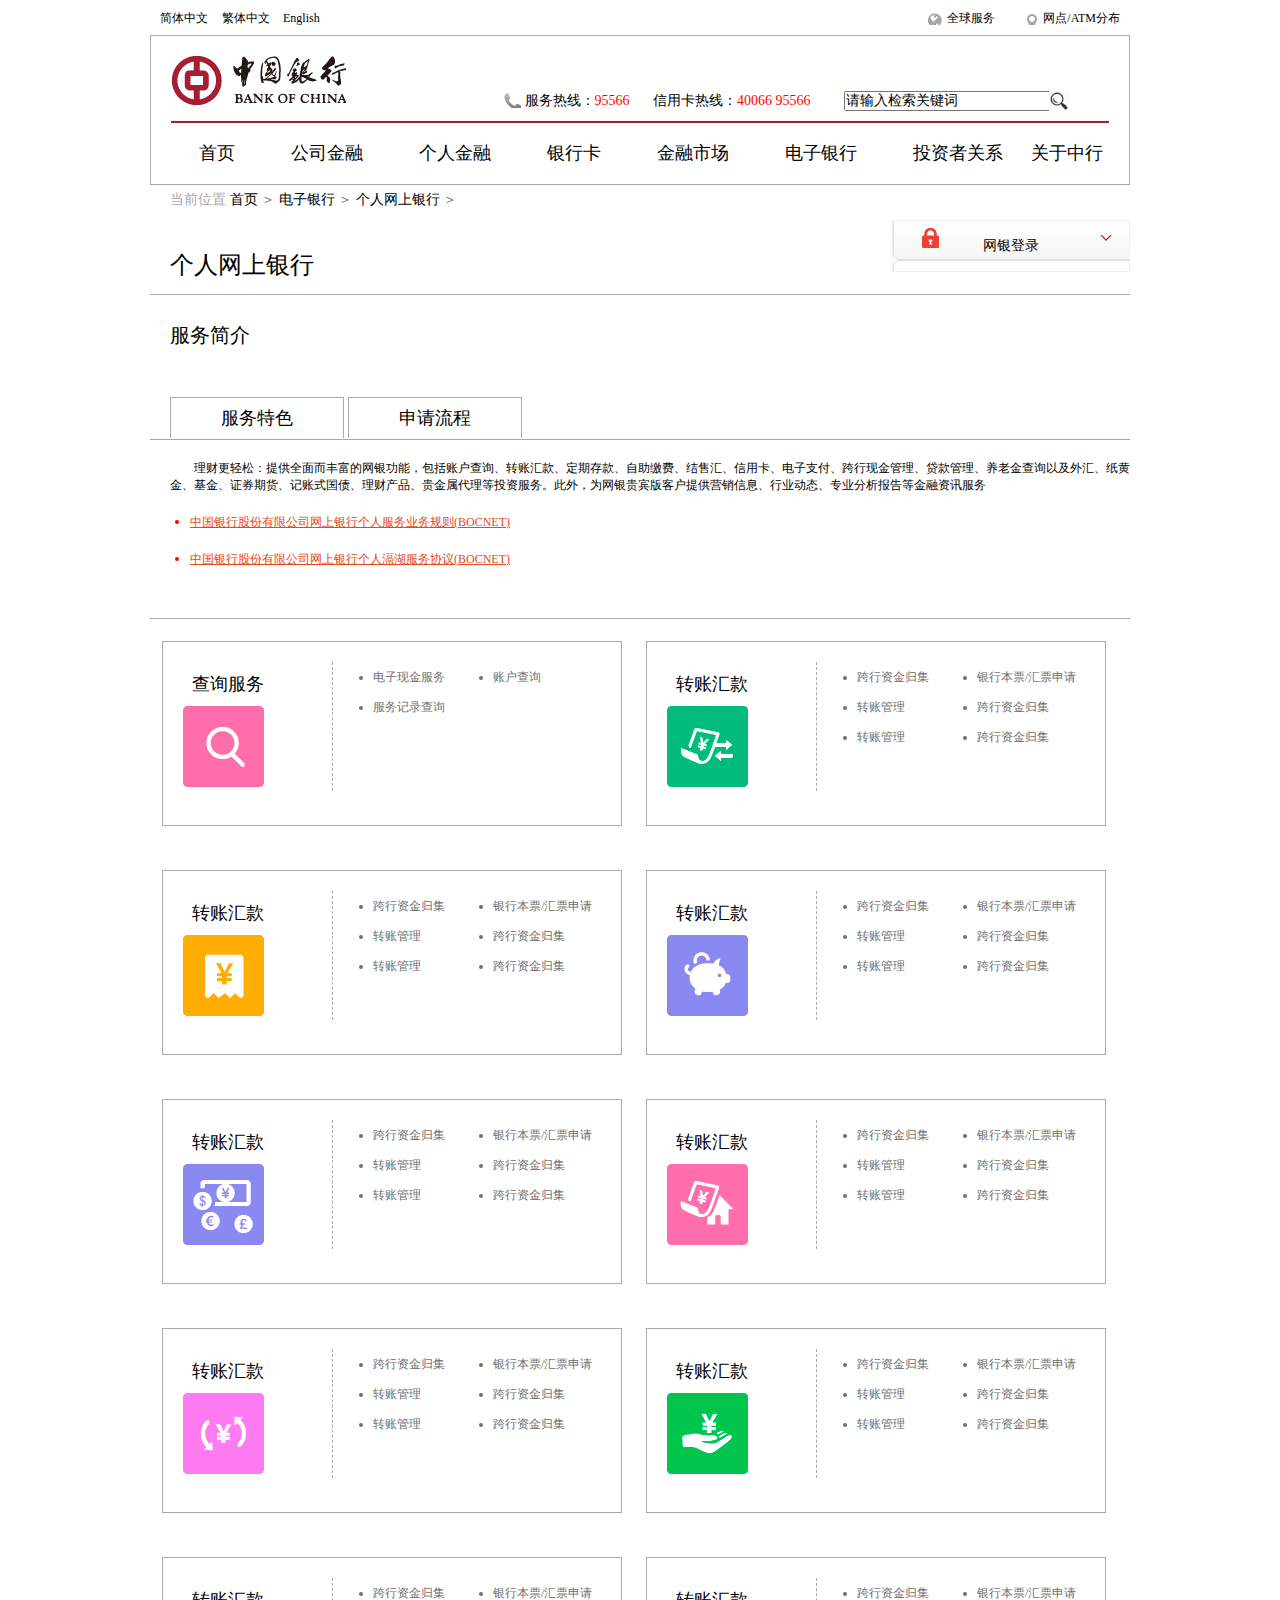
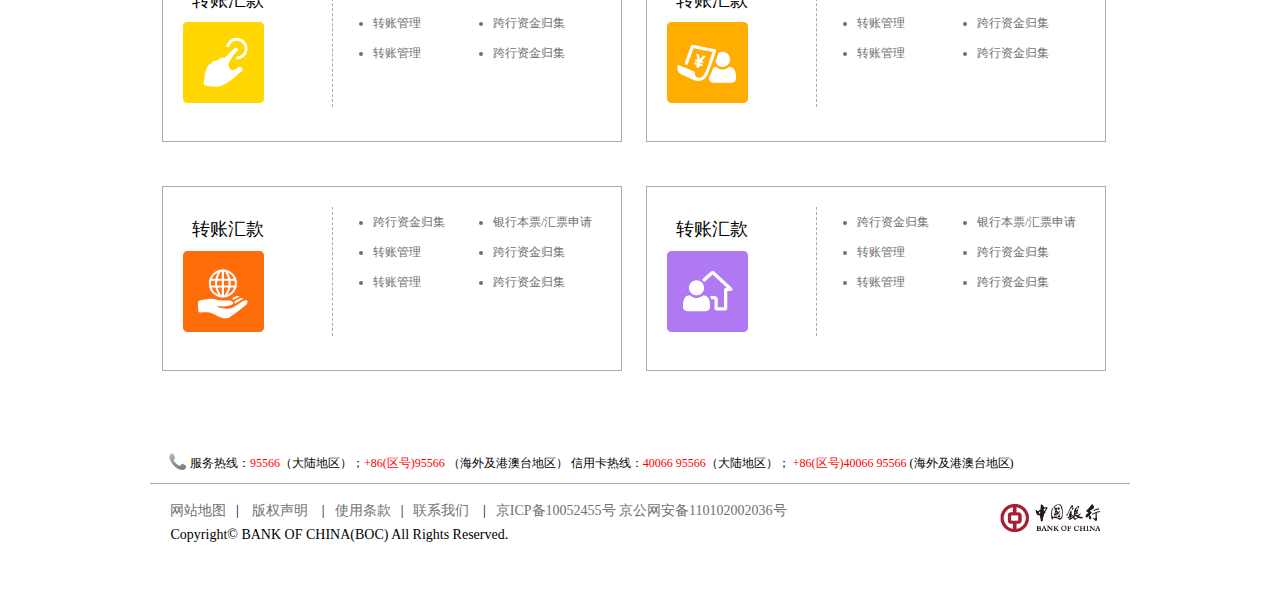
==== index.html @ 482d9f71 "v1" ====
<!DOCTYPE html>
<html lang="en">

<head>
    <meta charset="UTF-8">
    <meta name="viewport" content="width=device-width, initial-scale=1.0">
    <meta http-equiv="X-UA-Compatible" content="ie=edge">
    <title>Document</title>
    <link rel="stylesheet" href="css/index.css">
</head>

<body>
    <div class="top-menu bx bm of">
        <div class="left fl">
            <a>简体中文</a>
            <a>繁体中文</a>
            <a>English</a>
        </div>
        <div class="right fr">
            <a class="a1">全球服务</a>
            <a class="a2">网点/ATM分布</a>
        </div>
    </div>
    <div class="header bx bm">
        <div class="logo pr">
            <a><img src="imgs/index_logo.png" alt=""></a>
            <span class="first">服务热线：<a>95566</a></span>
            <span>信用卡热线：<a>40066 95566</a></span>
            <input type="text" value="请输入检索关键词">
            <buttom class="btn"><img src="imgs/search.jpg" alt="" width="20px;"></buttom>
        </div>
        <div class="nav">
            <ul>
                <li><a>首页</a></li>
                <li><a>公司金融</a></li>
                <li><a>个人金融</a></li>
                <li><a>银行卡</a></li>
                <li><a>金融市场</a></li>
                <li><a>电子银行</a></li>
                <li><a>投资者关系</a></li>
                <li class="last"><a>关于中行</a></li>
            </ul>
        </div>
    </div>
    <div class="path bx bm">
        <span>当前位置</span>
        <a>首页</a> ＞
        <a>电子银行</a> ＞
        <a>个人网上银行</a> ＞
        <div class="net-bank pr">
            <a>个人网上银行</a>
            <a class="login pa">网银登录</a>
        </div>
    </div>
    <div class="serv bx bm">
        <a>服务简介</a>
        <div class="sort">
            <a>服务特色</a>
            <a>申请流程</a>
        </div>
    </div>
    <div class="content bx bm">
        <p>理财更轻松：提供全面而丰富的网银功能，包括账户查询、转账汇款、定期存款、自助缴费、结售汇、信用卡、电子支付、跨行现金管理、贷款管理、养老金查询以及外汇、纸黄金、基金、证券期货、记账式国债、理财产品、贵金属代理等投资服务。此外，为网银贵宾版客户提供营销信息、行业动态、专业分析报告等金融资讯服务</p>
        <ul>
            <li><a href="">中国银行股份有限公司网上银行个人服务业务规则(BOCNET)</a></li>
            <li><a href="">中国银行股份有限公司网上银行个人滆湖服务协议(BOCNET)</a></li>
        </ul>
    </div>
    <div class="contain bx bm">
        <div class="content1">
            <div class="left">
                <p>查询服务</p>
                <img src="imgs/indexp1.png" alt="">
            </div>
            <div class="right">
                <ul>
                    <li>电子现金服务</li>
                    <li>账户查询</li>
                    <li>服务记录查询</li>
                </ul>
            </div>
        </div>
        <div class="content1">
            <div class="left">
                <p>转账汇款</p>
                <img src="imgs/indexp2.png" alt="">
            </div>
            <div class="right">
                <ul>
                    <li>跨行资金归集</li>
                    <li>银行本票/汇票申请</li>
                    <li>转账管理</li>
                    <li>跨行资金归集</li>
                    <li>转账管理</li>
                    <li>跨行资金归集</li>
                </ul>
            </div>
        </div>
        <div class="content1">
            <div class="left">
                <p>转账汇款</p>
                <img src="imgs/indexp3.png" alt="">
            </div>
            <div class="right">
                <ul>
                    <li>跨行资金归集</li>
                    <li>银行本票/汇票申请</li>
                    <li>转账管理</li>
                    <li>跨行资金归集</li>
                    <li>转账管理</li>
                    <li>跨行资金归集</li>
                </ul>
            </div>
        </div>
        <div class="content1">
            <div class="left">
                <p>转账汇款</p>
                <img src="imgs/indexp4.png" alt="">
            </div>
            <div class="right">
                <ul>
                    <li>跨行资金归集</li>
                    <li>银行本票/汇票申请</li>
                    <li>转账管理</li>
                    <li>跨行资金归集</li>
                    <li>转账管理</li>
                    <li>跨行资金归集</li>
                </ul>
            </div>
        </div>
        <div class="content1">
            <div class="left">
                <p>转账汇款</p>
                <img src="imgs/indexp5.png" alt="">
            </div>
            <div class="right">
                <ul>
                    <li>跨行资金归集</li>
                    <li>银行本票/汇票申请</li>
                    <li>转账管理</li>
                    <li>跨行资金归集</li>
                    <li>转账管理</li>
                    <li>跨行资金归集</li>
                </ul>
            </div>
        </div>
        <div class="content1">
            <div class="left">
                <p>转账汇款</p>
                <img src="imgs/indexp6.png" alt="">
            </div>
            <div class="right">
                <ul>
                    <li>跨行资金归集</li>
                    <li>银行本票/汇票申请</li>
                    <li>转账管理</li>
                    <li>跨行资金归集</li>
                    <li>转账管理</li>
                    <li>跨行资金归集</li>
                </ul>
            </div>
        </div>
        <div class="content1">
            <div class="left">
                <p>转账汇款</p>
                <img src="imgs/indexp7.png" alt="">
            </div>
            <div class="right">
                <ul>
                    <li>跨行资金归集</li>
                    <li>银行本票/汇票申请</li>
                    <li>转账管理</li>
                    <li>跨行资金归集</li>
                    <li>转账管理</li>
                    <li>跨行资金归集</li>
                </ul>
            </div>
        </div>
        <div class="content1">
            <div class="left">
                <p>转账汇款</p>
                <img src="imgs/indexp8.png" alt="">
            </div>
            <div class="right">
                <ul>
                    <li>跨行资金归集</li>
                    <li>银行本票/汇票申请</li>
                    <li>转账管理</li>
                    <li>跨行资金归集</li>
                    <li>转账管理</li>
                    <li>跨行资金归集</li>
                </ul>
            </div>
        </div>
        <div class="content1">
            <div class="left">
                <p>转账汇款</p>
                <img src="imgs/indexp9.png" alt="">
            </div>
            <div class="right">
                <ul>
                    <li>跨行资金归集</li>
                    <li>银行本票/汇票申请</li>
                    <li>转账管理</li>
                    <li>跨行资金归集</li>
                    <li>转账管理</li>
                    <li>跨行资金归集</li>
                </ul>
            </div>
        </div>
        <div class="content1">
            <div class="left">
                <p>转账汇款</p>
                <img src="imgs/indexp10.png" alt="">
            </div>
            <div class="right">
                <ul>
                    <li>跨行资金归集</li>
                    <li>银行本票/汇票申请</li>
                    <li>转账管理</li>
                    <li>跨行资金归集</li>
                    <li>转账管理</li>
                    <li>跨行资金归集</li>
                </ul>
            </div>
        </div>
        <div class="content1">
            <div class="left">
                <p>转账汇款</p>
                <img src="imgs/indexp11.png" alt="">
            </div>
            <div class="right">
                <ul>
                    <li>跨行资金归集</li>
                    <li>银行本票/汇票申请</li>
                    <li>转账管理</li>
                    <li>跨行资金归集</li>
                    <li>转账管理</li>
                    <li>跨行资金归集</li>
                </ul>
            </div>
        </div>
        <div class="content1">
            <div class="left">
                <p>转账汇款</p>
                <img src="imgs/indexp12.png" alt="">
            </div>
            <div class="right">
                <ul>
                    <li>跨行资金归集</li>
                    <li>银行本票/汇票申请</li>
                    <li>转账管理</li>
                    <li>跨行资金归集</li>
                    <li>转账管理</li>
                    <li>跨行资金归集</li>
                </ul>
            </div>
        </div>
    </div>
    <div class="cb"></div>
    <div class="footer bx bm">
        <p>服务热线：<a>95566</a>（大陆地区）；<a>+86(区号)95566</a> （海外及港澳台地区） 信用卡热线：<a>40066 95566</a>（大陆地区）； <a>+86(区号)40066 95566</a> (海外及港澳台地区)</p>
        <div class="p1">
            <a>网站地图</a>| <a>版权声明</a> |<a>使用条款</a>|<a>联系我们</a> |<a class="last">京ICP备10052455号 京公网安备110102002036号</a><br> &nbsp;&nbsp;&nbsp;Copyright© BANK OF CHINA(BOC) All Rights Reserved.
            <img src="imgs/index_logo.png" alt="" width="100px">
        </div>
    </div>


</body>

</html>
---- css/index.css ----
@charset "utf-8";
* {
  box-sizing: border-box;
  font-size: 14px;
  font-family: "微软雅黑";
  padding: 0;
  margin: 0;
}
.bm {
  margin: 0 auto;
}
.btm {
  display: table-cell;
  vertical-align: middle;
}
.cb {
  clear: both;
}
.dn {
  display: none;
}
.fl {
  float: left;
}
.fr {
  float: right;
}
.of {
  overflow: hidden;
}
.pr {
  position: relative;
}
.pa {
  position: absolute;
}
.tac {
  text-align: center;
}
.tar {
  text-align: right;
}
.title1 {
  width: 100%;
}
.title1 a {
  float: left;
  height: 40px;
  color: #707070;
  font-size: 20px;
  border-bottom: 3px solid #5E95B5;
  margin-right: 20px;
}
.title1 a span {
  font-size: 14px;
}
.title1 a.last {
  float: right;
  margin-right: 0;
  border: none;
}
.r-shell {
  left: 0px;
  top: 80px;
  width: 40px;
  height: 60px;
  background-color: #ddd;
  border-radius: 0 30px 30px 0;
}
.r-shell .r-arrow {
  width: 25px;
  height: 80px;
  overflow: hidden;
}
.r-shell .r-arrow a {
  color: rgba(255, 255, 255, 0.9);
  top: -20px;
  font-size: 70px;
}
.l-shell {
  right: 0px;
  top: 80px;
  width: 40px;
  height: 60px;
  background-color: #ddd;
  border-radius: 30px 0px 0 30px;
}
.l-shell .l-arrow {
  width: 25px;
  height: 80px;
  overflow: hidden;
  left: 20px;
}
.l-shell .l-arrow a {
  color: rgba(255, 255, 255, 0.9);
  left: -20px;
  top: -20px;
  font-size: 70px;
}
.bx {
  width: 980px;
}
.top-menu {
  height: 35px;
  line-height: 35px;
}
.top-menu a {
  font-size: 12px;
}
.top-menu .left a {
  padding-left: 10px;
}
.top-menu .right a {
  padding-left: 25px;
  margin: 0 10px;
}
.top-menu .right a.a1 {
  background: url(../imgs/index_icon.png) no-repeat 0 -100px;
}
.top-menu .right a.a2 {
  background: url(../imgs/index_icon.png) no-repeat 0 -140px;
}
.header {
  height: 150px;
  border: 1px solid #aaa;
  padding: 20px 20px 0px 20px;
}
.header .logo {
  border-bottom: 2px solid #A71E32;
  padding-bottom: 10px;
  padding-right: 10px;
}
.header .logo span {
  margin: 0 10px;
}
.header .logo span.first {
  margin-left: 150px;
  padding-left: 25px;
  background: url(../imgs/index_icon.png) no-repeat;
}
.header .logo span a {
  color: red;
}
.header .logo input {
  margin: 0 20px;
  width: 210px;
}
.header .logo .btn {
  position: absolute;
  top: 35px;
  right: 40px;
}
.header .nav {
  height: 50px;
  line-height: 60px;
}
.header .nav ul {
  list-style: none;
}
.header .nav ul li {
  float: left;
  margin: 0 28px;
}
.header .nav ul li a {
  font-size: 18px;
}
.header .nav ul li.last {
  margin: 0px;
}
.path {
  padding: 0 0px 0 20px;
  line-height: 30px;
  color: #666;
  border-bottom: 1px solid #aaa;
}
.path span {
  color: #aaa;
}
.path a {
  color: black;
}
.path .net-bank {
  padding: 35px 0 10px 0 ;
}
.path .net-bank a {
  font-size: 24px;
}
.path .net-bank a.login {
  right: 0px;
  top: 5px;
  font-size: 14px;
  padding: 10px 90px;
  border: 1px solid #f0f0f0;
  background: url(../imgs/index_icon2.png) no-repeat 0 -190px;
}
.serv {
  line-height: 80px;
  padding: 0 0 0 20px ;
  border-bottom: 1px solid #aaa;
}
.serv a {
  font-size: 20px;
}
.serv .sort {
  height: 61px;
}
.serv .sort a {
  font-size: 18px;
  padding: 10px 50px;
  border: 1px solid #aaa;
  border-bottom-width: 0px;
}
.content {
  padding: 20px 0 30px 20px;
  border-bottom: 1px solid #aaa;
}
.content p {
  font-size: 12px;
  text-indent: 2em;
}
.content ul {
  color: red;
  padding: 20px 0 0 20px ;
}
.content ul li {
  margin: 0 0 20px 0;
}
.content ul li a {
  font-size: 12px;
  color: #E54919;
}
.contain .content1 {
  float: left;
  overflow: hidden;
  height: 185px;
  width: 460px;
  border: 1px solid #aaa;
  padding: 20px 0px 20px 20px;
  margin: 22px 12px;
}
.contain .content1 .left {
  float: left;
  width: 150px;
  padding-right: 60px;
  border-right: 1px dashed #aaa;
}
.contain .content1 .left p {
  font-size: 18px;
  font-family: 400;
  text-align: center;
  padding: 10px 0;
}
.contain .content1 .right {
  float: left;
  width: 280px;
  overflow: hidden;
}
.contain .content1 .right ul {
  padding: 0 0 0 40px;
  font-size: 12px;
}
.contain .content1 .right ul li {
  font-size: 12px;
  width: 110px;
  float: left;
  margin-right: 10px;
  color: #707070;
  line-height: 30px;
}
.footer {
  height: 100px;
  margin: 50px auto;
}
.footer p {
  padding-left: 40px;
  line-height: 40px;
  font-size: 12px;
  border-bottom: 1px solid #aaa;
  background: url(../imgs/index_icon.png) no-repeat 15px 10px;
}
.footer p a {
  font-size: 12px;
  color: red;
}
.footer div {
  position: relative;
  padding: 15px 30px 0 10px;
  line-height: 24px;
}
.footer div a {
  color: #707070;
  padding: 0 10px;
}
.footer div img {
  position: absolute;
  right: 30px;
  top: 20px;
}
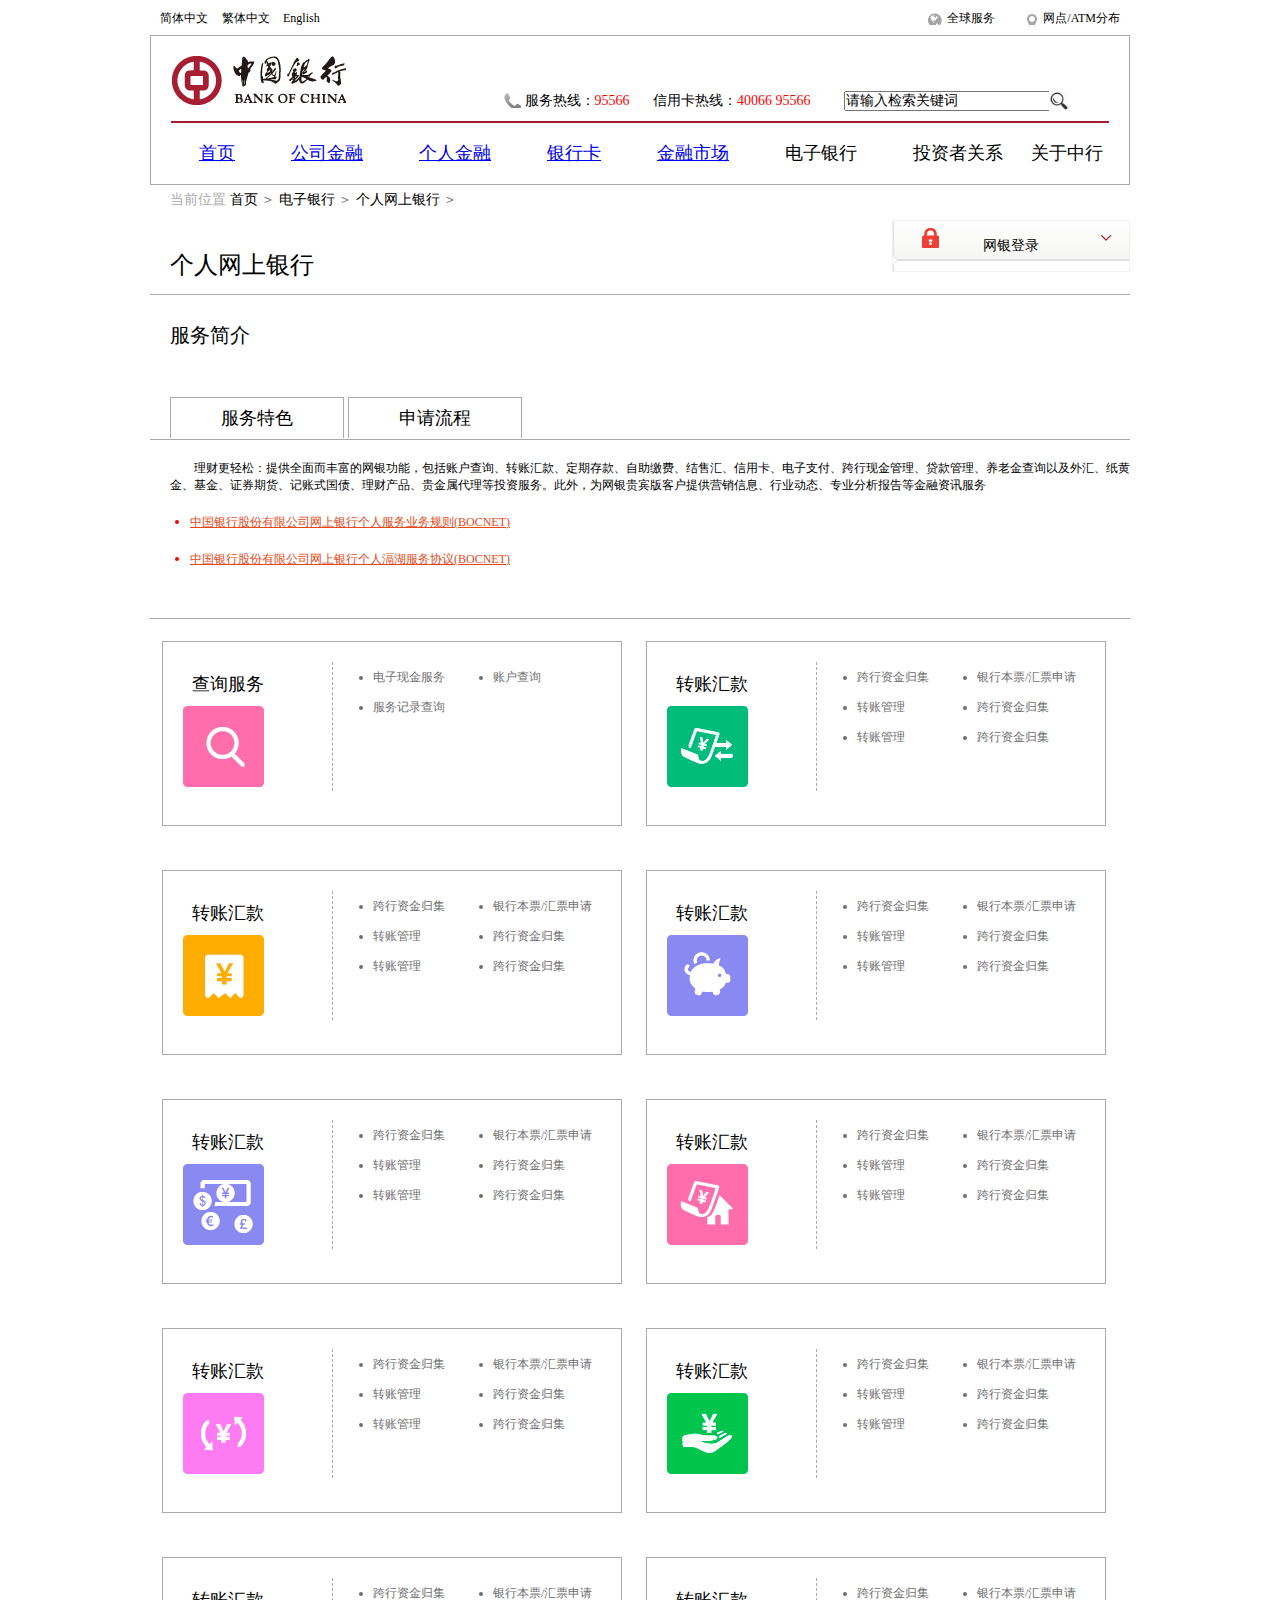
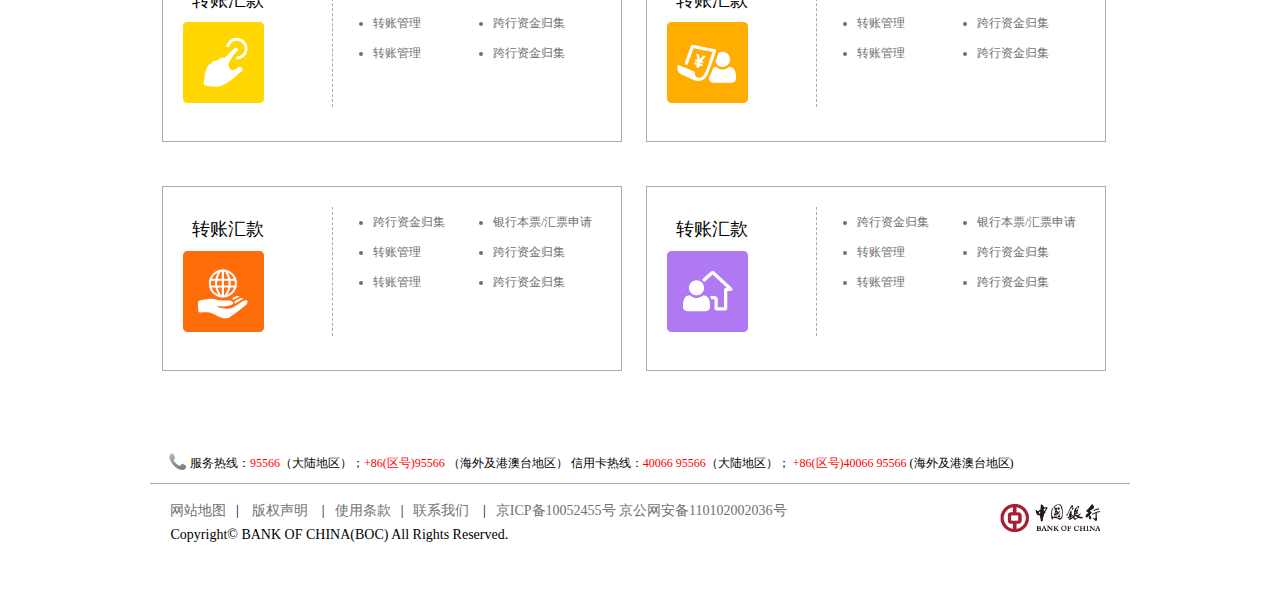
==== commit 52b824aa: "v1" ====
--- a/index.html
+++ b/index.html
@@ -31,11 +31,11 @@
         </div>
         <div class="nav">
             <ul>
-                <li><a>首页</a></li>
-                <li><a>公司金融</a></li>
-                <li><a>个人金融</a></li>
-                <li><a>银行卡</a></li>
-                <li><a>金融市场</a></li>
+                <li><a href="index.html">首页</a></li>
+                <li><a href="company.html">公司金融</a></li>
+                <li><a href="person.html">个人金融</a></li>
+                <li><a href="card.html">银行卡</a></li>
+                <li><a href="market.html">金融市场</a></li>
                 <li><a>电子银行</a></li>
                 <li><a>投资者关系</a></li>
                 <li class="last"><a>关于中行</a></li>
